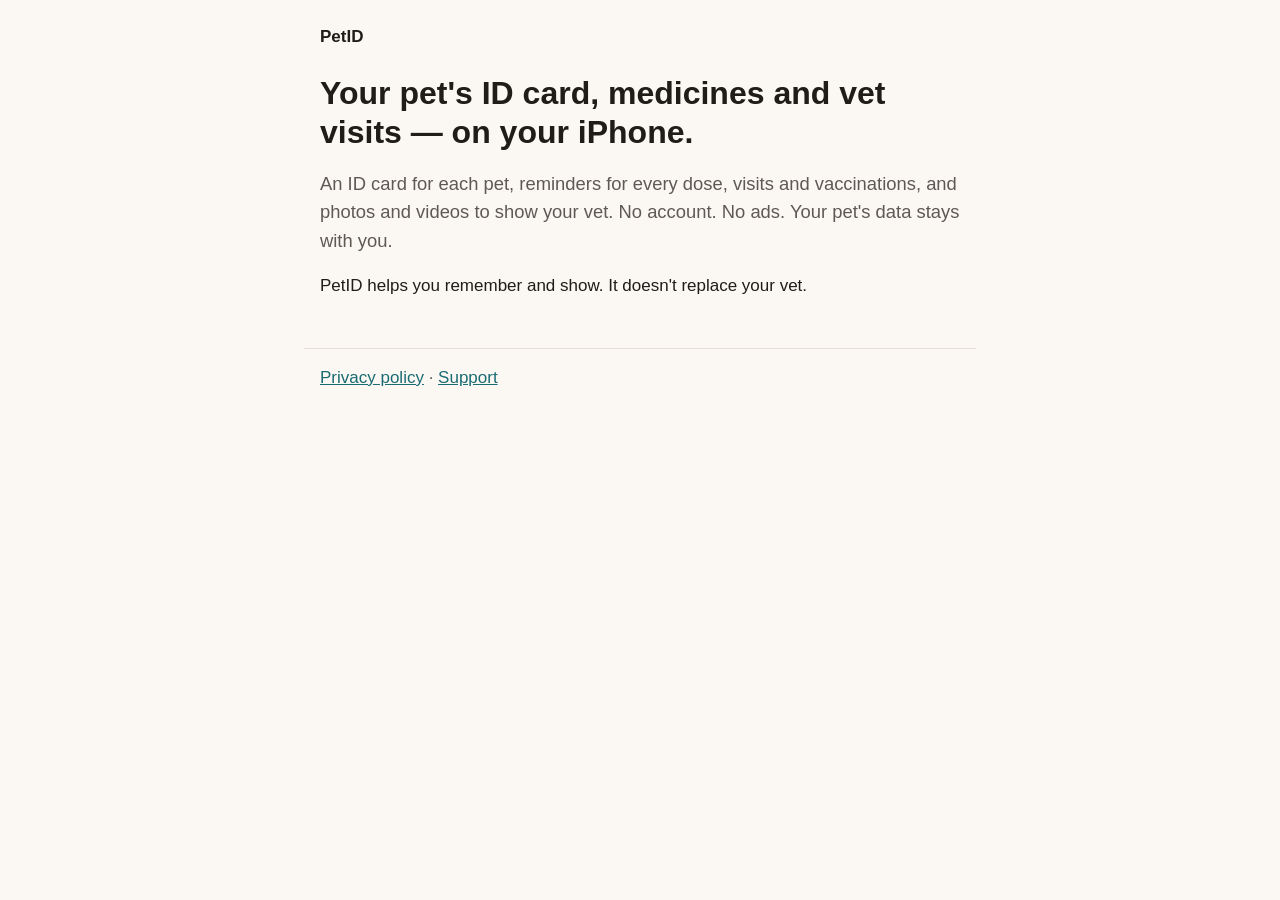
==== index.html @ 69584ecd "The index and the stylesheet; the privacy and support pages rendered from the container's docs/ once" ====
<!doctype html>
<html lang="en">
<head>
<meta charset="utf-8">
<meta name="viewport" content="width=device-width, initial-scale=1">
<title>PetID</title>
<link rel="stylesheet" href="style.css">
</head>
<body>
<header><a href="index.html">PetID</a></header>
<main>
<h1>Your pet's ID card, medicines and vet visits — on your iPhone.</h1>
<p class="lead">An ID card for each pet, reminders for every dose, visits and vaccinations, and photos and videos
to show your vet. No account. No ads. Your pet's data stays with you.</p>
<p>PetID helps you remember and show. It doesn't replace your vet.</p>
</main>
<footer><a href="privacy.html">Privacy policy</a> · <a href="support.html">Support</a></footer>
</body>
</html>
---- style.css ----
/* PetID's public pages: one stylesheet, the system's fonts, light and dark. */
:root {
  --ground: #fbf8f4;
  --text: #1f1c19;
  --secondary: #5f5952;
  --accent: #1a6b72;
  --rule: #e6dfd6;
}
@media (prefers-color-scheme: dark) {
  :root {
    --ground: #151311;
    --text: #f2ede7;
    --secondary: #b5aca3;
    --accent: #5ccbd2;
    --rule: #2e2a26;
  }
}
* { box-sizing: border-box; }
body {
  margin: 0;
  background: var(--ground);
  color: var(--text);
  font: 17px/1.55 -apple-system, BlinkMacSystemFont, "Segoe UI", Roboto, Helvetica, Arial, sans-serif;
}
header, main, footer { max-width: 42rem; margin: 0 auto; padding: 0 16px; }
header { padding-top: 24px; font-weight: 600; }
header a { color: var(--text); text-decoration: none; }
h1 { font-size: 2rem; line-height: 1.2; margin: 1.5rem 0 1rem; }
h2 { font-size: 1.2rem; margin: 2rem 0 0.5rem; }
p, li { color: var(--text); }
ul { padding-left: 1.2rem; }
a { color: var(--accent); }
footer { margin-top: 3rem; padding-top: 16px; padding-bottom: 32px; border-top: 1px solid var(--rule); color: var(--secondary); }
.lead { font-size: 1.15rem; color: var(--secondary); }
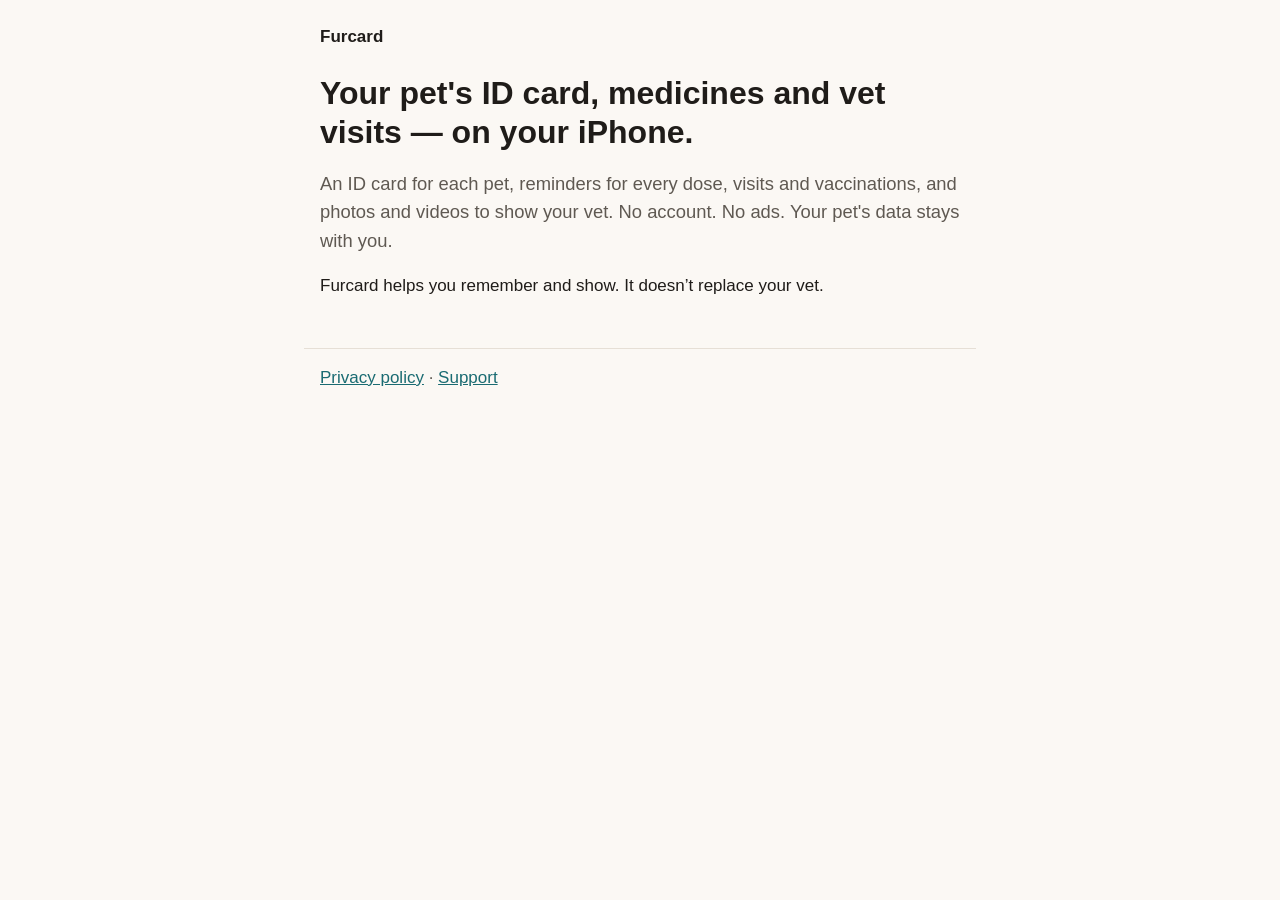
==== commit 5423e5ab: "The public name: Furcard, in the index page's title, header and line, and the stylesheet's note Co-A" ====
--- a/index.html
+++ b/index.html
@@ -3,16 +3,16 @@
 <head>
 <meta charset="utf-8">
 <meta name="viewport" content="width=device-width, initial-scale=1">
-<title>PetID</title>
+<title>Furcard</title>
 <link rel="stylesheet" href="style.css">
 </head>
 <body>
-<header><a href="index.html">PetID</a></header>
+<header><a href="index.html">Furcard</a></header>
 <main>
 <h1>Your pet's ID card, medicines and vet visits — on your iPhone.</h1>
 <p class="lead">An ID card for each pet, reminders for every dose, visits and vaccinations, and photos and videos
 to show your vet. No account. No ads. Your pet's data stays with you.</p>
-<p>PetID helps you remember and show. It doesn't replace your vet.</p>
+<p>Furcard helps you remember and show. It doesn’t replace your vet.</p>
 </main>
 <footer><a href="privacy.html">Privacy policy</a> · <a href="support.html">Support</a></footer>
 </body>
--- a/style.css
+++ b/style.css
@@ -1,4 +1,4 @@
-/* PetID's public pages: one stylesheet, the system's fonts, light and dark. */
+/* Furcard's public pages: one stylesheet, the system's fonts, light and dark. */
 :root {
   --ground: #fbf8f4;
   --text: #1f1c19;
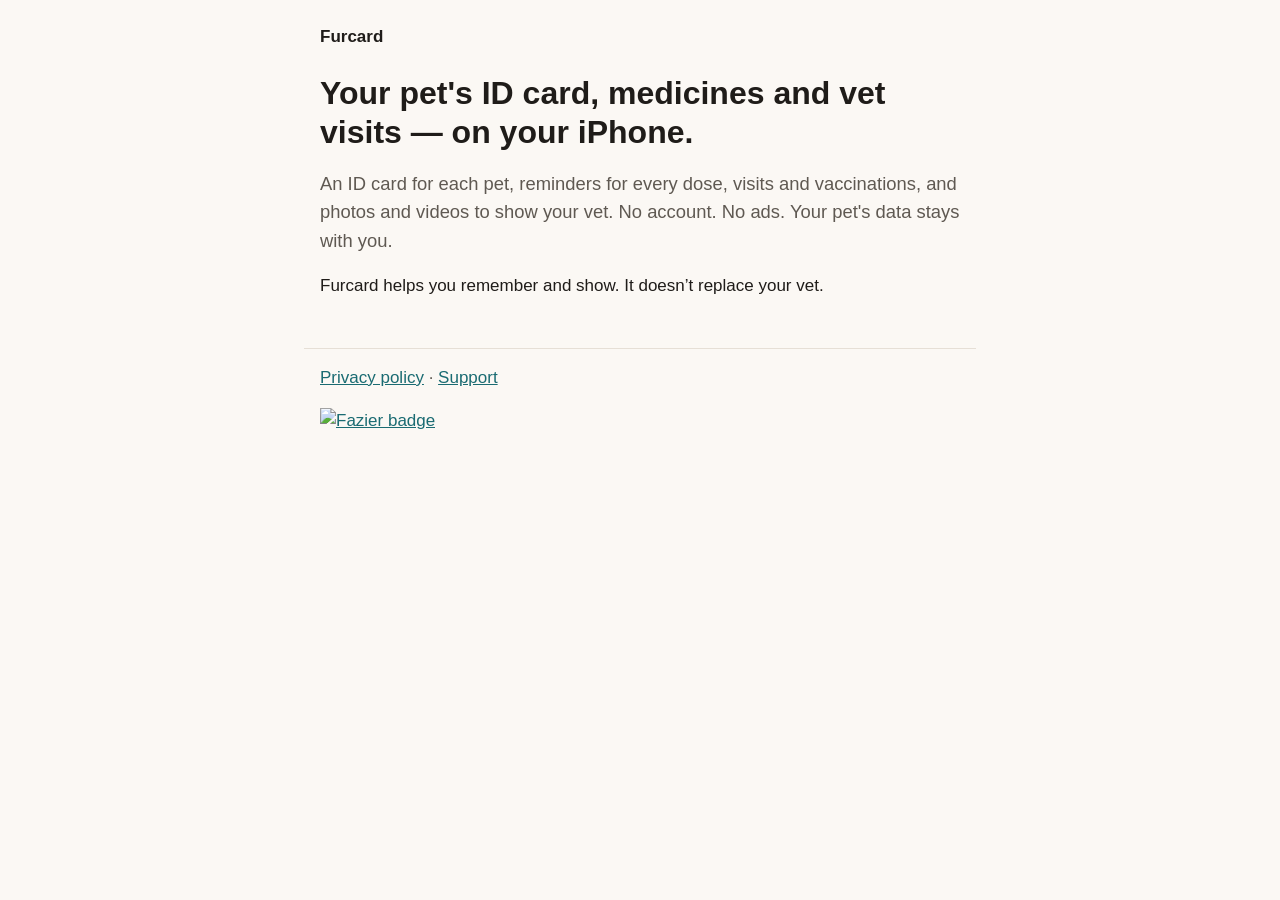
==== commit 4a30e320: "Add Fazier launch badge to footer" ====
--- a/index.html
+++ b/index.html
@@ -14,6 +14,7 @@
 to show your vet. No account. No ads. Your pet's data stays with you.</p>
 <p>Furcard helps you remember and show. It doesn’t replace your vet.</p>
 </main>
-<footer><a href="privacy.html">Privacy policy</a> · <a href="support.html">Support</a></footer>
+<footer><a href="privacy.html">Privacy policy</a> · <a href="support.html">Support</a>
+<p class="badge"><a href="https://fazier.com" target="_blank" rel="noopener"><img src="https://fazier.com/api/v1//public/badges/launch_badges.svg?badge_type=launched&theme=light" width=120 alt="Fazier badge" /></a></p></footer>
 </body>
 </html>
